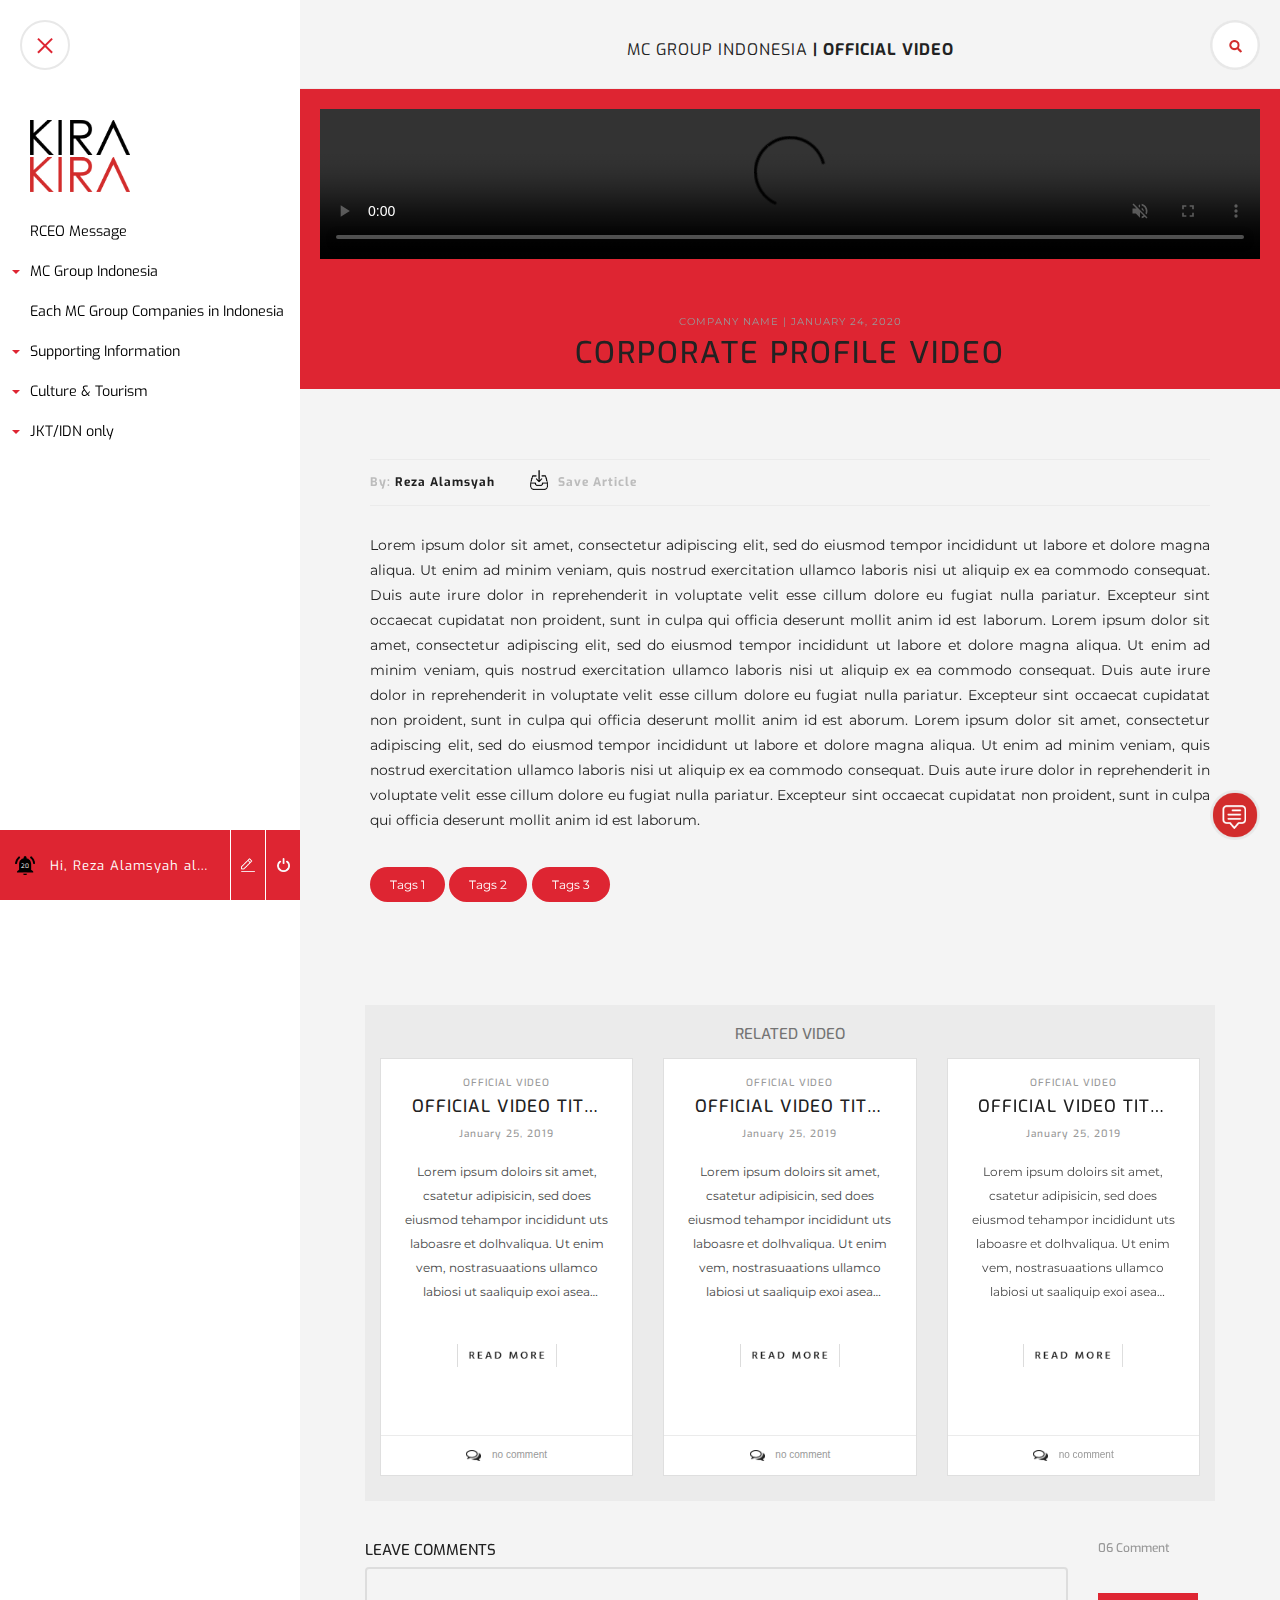
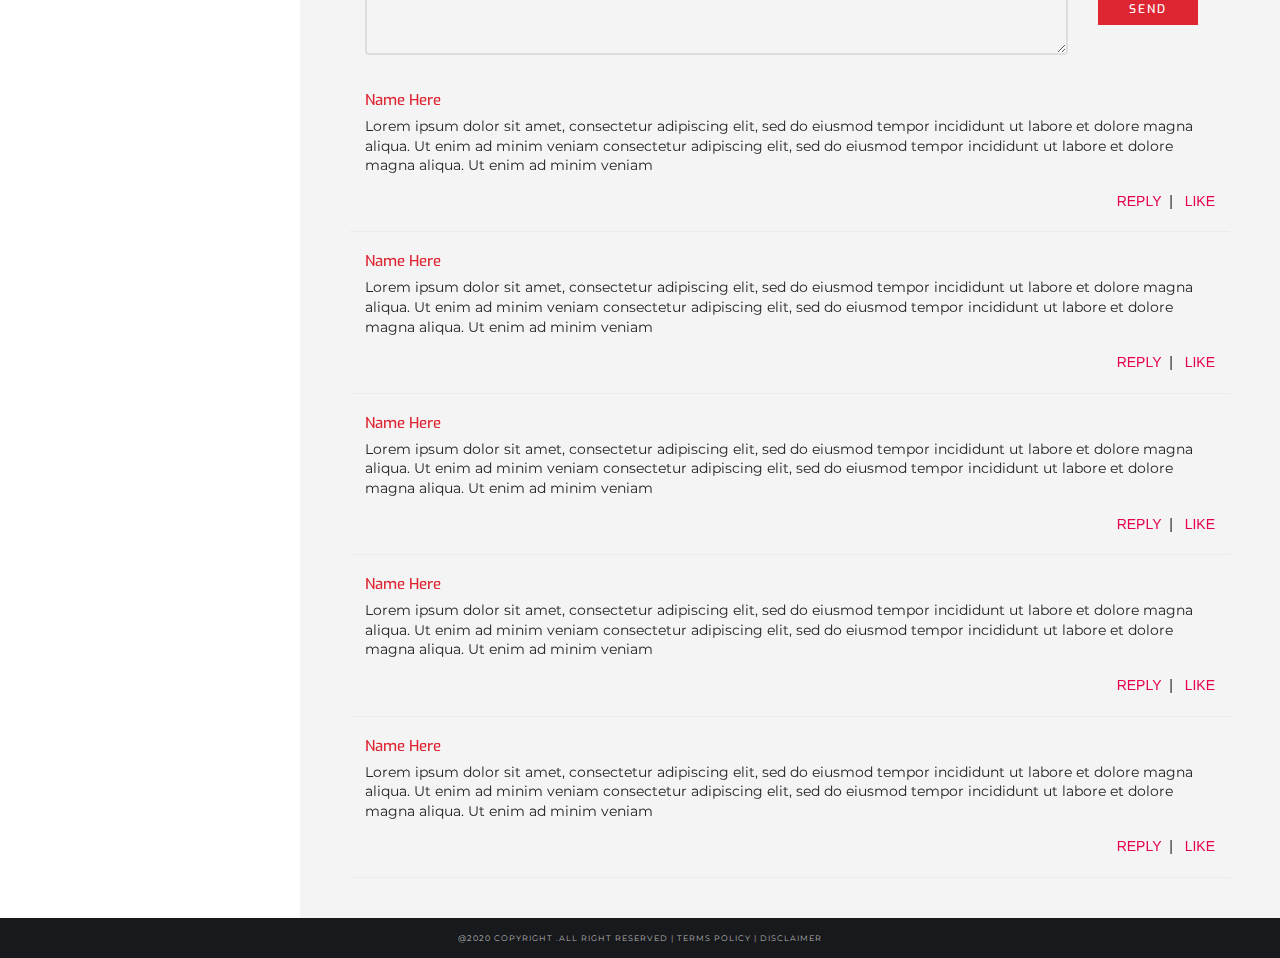
==== MC-Video-Detail.html @ 2f32a337 "First commit" ====
<!DOCTYPE html>
<html lang="en">

<head>
    <meta charset="utf-8">
    <meta name="viewport" content="width=device-width, initial-scale=1, shrink-to-fit=no">
    <meta http-equiv="X-UA-Compatible" content="ie=edge">
    <title> KIRA - KIRA | MC VIDEO DETAIL </title>
    <link rel="stylesheet" href="assets/css/main.min.css">
    <link rel="stylesheet" href="assets/css/rtl.css">
</head>

<body>
    <div class="wrapper">
        <!-- Sidebar Holder -->
        <button type="button" id="sidebarCollapse" class="navbar-btn">
            <span></span>
            <span></span>
            <span></span>
        </button>
        <nav id="sidebar">
            <div class="sidebar-fixed">
                <a class="sidebar-logo-desktop" href="index.html"><img src="assets/img/logo.png" alt=""></a>
                <ul class="list-unstyled components">
                    <!--  <li>
                    <a href="index.html">Home</a>
                </li> -->
                    <li>
                        <a href="rceo.html">RCEO Message</a>
                    </li>
                    <li>
                        <a href="#mcgrup" data-toggle="collapse" aria-expanded="false" class="dropdown-toggle">MC Group Indonesia</a>
                        <ul class="collapse list-unstyled" id="mcgrup">
                            <li>
                                <a href="MC-ACTIVITY-LP.html">MC Activity Material</a>
                            </li>
                            <li>
                                <a href="MC-Video-LP.html">Official Video</a>
                            </li>
                            <li>
                                <a href="#">MC’s Event in Indonesia</a>
                            </li>
                            <li>
                                <a href="#">Intoduction of MC Group Product & Services</a>
                            </li>
                            <li>
                                <a href="#">CSR</a>
                            </li>
                        </ul>
                    </li>
                    <li>
                        <a href="#">Each MC Group Companies in Indonesia</a>
                    </li>
                    <li>
                        <a href="#supporting" data-toggle="collapse" aria-expanded="false" class="dropdown-toggle">Supporting Information</a>
                        <ul class="collapse list-unstyled" id="supporting">
                            <li>
                                <a href="#">Intelligence Report by IDN/JKT</a>
                            </li>
                            <li>
                                <a href="#bussiness-info" data-toggle="collapse" aria-expanded="false" class="dropdown-toggle">Bussiness Information</a>
                                <ul class="collapse list-unstyled sub-menu" id="bussiness-info">
                                    <li>
                                        <a href="#">Golf Membership</a>
                                    </li>
                                    <li>
                                        <a href="#">Corporate Hotel Rate</a>
                                    </li>
                                    <li>
                                        <a href="#">Emergency Contact List</a>
                                    </li>
                                </ul>
                            </li>
                            <li>
                                <a href="#">Recommendation</a>
                            </li>
                        </ul>
                    </li>
                    <li>
                        <a href="#culture" data-toggle="collapse" aria-expanded="false" class="dropdown-toggle">Culture & Tourism</a>
                        <ul class="collapse list-unstyled" id="culture">
                            <li>
                                <a href="#">Company Event</a>
                            </li>
                            <li>
                                <a href="#">Individual Travelling</a>
                            </li>
                            <li>
                                <a href="#">Cross Culture</a>
                            </li>
                        </ul>
                    </li>
                    <li>
                        <a href="#jkt" data-toggle="collapse" aria-expanded="false" class="dropdown-toggle">JKT/IDN only</a>
                        <ul class="collapse list-unstyled" id="jkt">
                            <li>
                                <a href="#">Finance</a>
                            </li>
                            <li>
                                <a href="#">Training</a>
                            </li>
                            <li>
                                <a href="#">Monthly Report</a>
                            </li>
                            <li>
                                <a href="#">Intelligence Report by IDN/JKT</a>
                            </li>
                        </ul>
                    </li>
                </ul>
                <div class="bottom-bar">
                    <!-- bottom-bar-p-top -->
                    <div class="notif">20</div>
                    <div class="user">
                        <a href="#">
                            <p>Hi, Reza Alamsyah alamsyah</p>
                        </a>
                    </div>
                    <a href="#">
                        <div class="write-article"></div>
                    </a>
                    <a href="#">
                        <div class="logout"></div>
                    </a>
                </div>
            </div>
        </nav>
        <main role="main">
            <div class="container-fluid">
                <div class="row">
                    <div class="head-mobile">
                        <img src="assets/img/logo.png" alt="">
                    </div>
                    <div class="breadcumb">
                        <h6>MC GROUP INDONESIA <span>| Official Video</span></h6>
                    </div>
                </div>
            </div>
            <div class="red-bg">
            </div>
            <div class="container">
                <div class="row">
                    <div class="container">
                        <div class="row justify-content-center">
                            <div class="content-wrapper hp-top">
                                <!-- VIDEO -->
                                <div class="jumbotron jumbotron-fluid">
                                    <video muted loop controls>
                                        <source src="//vimeo-hp-videos.global.ssl.fastly.net/3/3.mp4">
                                    </video>
                                </div>
                                <!-- VIDEO -->
                                <div class="artikel-head">
                                    <p>Company Name | January 24, 2020</p>
                                    <h3>Corporate Profile Video</h3>
                                </div>
                                <div class="article-isi">
                                    <div class="artikel-author">
                                        <div class="artikel-author-left">
                                            <p>By: <span>Reza Alamsyah</span></p>
                                        </div>
                                        <div class="artikel-author-right">
                                            <a href="#"><img src="assets/img/save-article.png" alt=""></a>
                                            <p>Save Article</p>
                                        </div>
                                    </div>
                                    <p>Lorem ipsum dolor sit amet, consectetur adipiscing elit, sed do eiusmod tempor incididunt ut labore et dolore magna aliqua. Ut enim ad minim veniam, quis nostrud exercitation ullamco laboris nisi ut aliquip ex ea commodo consequat. Duis aute irure dolor in reprehenderit in voluptate velit esse cillum dolore eu fugiat nulla pariatur. Excepteur sint occaecat cupidatat non proident, sunt in culpa qui officia deserunt mollit anim id est laborum.
                                        Lorem ipsum dolor sit amet, consectetur adipiscing elit, sed do eiusmod tempor incididunt ut labore et dolore magna aliqua. Ut enim ad minim veniam, quis nostrud exercitation ullamco laboris nisi ut aliquip ex ea commodo consequat. Duis aute irure dolor in reprehenderit in voluptate velit esse cillum dolore eu fugiat nulla pariatur. Excepteur sint occaecat cupidatat non proident, sunt in culpa qui officia deserunt mollit anim id est aborum. Lorem ipsum dolor sit amet, consectetur adipiscing elit, sed do eiusmod tempor incididunt ut labore et dolore magna aliqua. Ut enim ad minim veniam, quis nostrud exercitation ullamco laboris nisi ut aliquip ex ea commodo consequat. Duis aute irure dolor in reprehenderit in voluptate velit esse cillum dolore eu fugiat nulla pariatur. Excepteur sint occaecat cupidatat non proident, sunt in culpa qui officia deserunt mollit anim id est laborum.
                                    </p>
                                    <div class="tags">
                                        <span>Tags 1</span> <span>Tags 2</span> <span>Tags 3</span>
                                    </div>
                                </div>
                            </div>
                        </div>
                    </div>
                </div>
                <!--  RELATED ARTIKEL -->
                <div class="row">
                    <div class="container rel-wrapper">
                        <div class="row justify-content-center related-wrapper">
                            <h3>RELATED VIDEO</h3>
                            <!-- CARD -->
                            <div class="col-lg-4 col-xs-6">
                                <div class="card">
                                    <div class="card-body">
                                        <h6>OFFICIAL VIDEO</h6>
                                        <h5 class="card-title">OFFICIAL VIDEO TITLE</h5>
                                        <h6>January 25, 2019</h6>
                                        <p class="card-text">Lorem ipsum doloirs sit amet, csatetur adipisicin, sed does eiusmod tehampor incididunt uts laboasre et dolhvaliqua. Ut enim vem, nostrasuaations ullamco labiosi ut saaliquip exoi asea comoodo Disco choice is the have great work. Lorem ipsum doloirs sit amet, csatetur adipisicin, sed does eiusmod tehampor incididunt uts laboasre et dolhvaliqua. Ut enim vem, nostrasuaations ullamco labiosi ut saaliquip exoi asea comoodo Disco choice is the have great work. Lorem ipsum doloirs sit amet, csatetur adipisicin, sed does eiusmod tehampor incididunt uts laboasre et dolhvaliqua. Ut enim vem, nostrasuaations ullamco labiosi ut saaliquip exoi asea comoodo Disco choice is the have great work. Lorem ipsum doloirs sit amet, csatetur adipisicin, sed does eiusmod tehampor incididunt uts laboasre et dolhvaliqua. Ut enim vem, nostrasuaations ullamco labiosi ut saaliquip exoi asea comoodo Disco choice is the have great work.</p>
                                    </div>
                                    <div class="card-body card-btn">
                                        <a href="MC-Video-Detail.html" class="card-link"> <img src="assets/img/rm-en.png" alt=""></a>
                                    </div>
                                    <div class="comment-bot">
                                        <img src="assets/img/comment-icon.png" alt="">
                                        no comment
                                    </div>
                                </div>
                            </div>
                            <!-- /CARD -->
                            <!-- CARD -->
                            <div class="col-lg-4 col-sm-6">
                                <div class="card">
                                    <div class="card-body">
                                        <h6>OFFICIAL VIDEO</h6>
                                        <h5 class="card-title">OFFICIAL VIDEO TITLE</h5>
                                        <h6>January 25, 2019</h6>
                                        <p class="card-text">Lorem ipsum doloirs sit amet, csatetur adipisicin, sed does eiusmod tehampor incididunt uts laboasre et dolhvaliqua. Ut enim vem, nostrasuaations ullamco labiosi ut saaliquip exoi asea comoodo Disco choice is the have great work. Lorem ipsum doloirs sit amet, csatetur adipisicin, sed does eiusmod tehampor incididunt uts laboasre et dolhvaliqua. Ut enim vem, nostrasuaations ullamco labiosi ut saaliquip exoi asea comoodo Disco choice is the have great work. Lorem ipsum doloirs sit amet, csatetur adipisicin, sed does eiusmod tehampor incididunt uts laboasre et dolhvaliqua. Ut enim vem, nostrasuaations ullamco labiosi ut saaliquip exoi asea comoodo Disco choice is the have great work. Lorem ipsum doloirs sit amet, csatetur adipisicin, sed does eiusmod tehampor incididunt uts laboasre et dolhvaliqua. Ut enim vem, nostrasuaations ullamco labiosi ut saaliquip exoi asea comoodo Disco choice is the have great work.</p>
                                    </div>
                                    <div class="card-body card-btn">
                                        <a href="MC-Video-Detail.html" class="card-link"> <img src="assets/img/rm-en.png" alt=""></a>
                                    </div>
                                    <div class="comment-bot">
                                        <img src="assets/img/comment-icon.png" alt="">
                                        no comment
                                    </div>
                                </div>
                            </div>
                            <!-- /CARD -->
                            <!-- CARD -->
                            <div class="col-lg-4 col-sm-6">
                                <div class="card">
                                    <div class="card-body">
                                        <h6>OFFICIAL VIDEO</h6>
                                        <h5 class="card-title">OFFICIAL VIDEO TITLE</h5>
                                        <h6>January 25, 2019</h6>
                                        <p class="card-text">Lorem ipsum doloirs sit amet, csatetur adipisicin, sed does eiusmod tehampor incididunt uts laboasre et dolhvaliqua. Ut enim vem, nostrasuaations ullamco labiosi ut saaliquip exoi asea comoodo Disco choice is the have great work. Lorem ipsum doloirs sit amet, csatetur adipisicin, sed does eiusmod tehampor incididunt uts laboasre et dolhvaliqua. Ut enim vem, nostrasuaations ullamco labiosi ut saaliquip exoi asea comoodo Disco choice is the have great work. Lorem ipsum doloirs sit amet, csatetur adipisicin, sed does eiusmod tehampor incididunt uts laboasre et dolhvaliqua. Ut enim vem, nostrasuaations ullamco labiosi ut saaliquip exoi asea comoodo Disco choice is the have great work. Lorem ipsum doloirs sit amet, csatetur adipisicin, sed does eiusmod tehampor incididunt uts laboasre et dolhvaliqua. Ut enim vem, nostrasuaations ullamco labiosi ut saaliquip exoi asea comoodo Disco choice is the have great work.</p>
                                    </div>
                                    <div class="card-body card-btn">
                                        <a href="MC-Video-Detail.html" class="card-link"> <img src="assets/img/rm-en.png" alt=""></a>
                                    </div>
                                    <div class="comment-bot">
                                        <img src="assets/img/comment-icon.png" alt="">
                                        no comment
                                    </div>
                                </div>
                            </div>
                            <!-- /CARD -->
                        </div>
                    </div>
                </div>
                <!--  RELATED ARTIKEL -->
                <div class="row">
                    <div class="container">
                        <div class="justify-content-center comment-wrapper">
                            <div class="row">
                                <div class="col">
                                    <h1>LEAVE COMMENTS</h1>
                                </div>
                                <div class="col col-lg-2">
                                    <h2>06 Comment</h2>
                                </div>
                            </div>
                            <div class="row">
                                <div class="col">
                                    <div class="form-group">
                                        <textarea class="form-control" rows="3" id="comment"></textarea>
                                    </div>
                                </div>
                                <div class="col-lg-2 col-sm-12">
                                    <button type="submit" class="btn btn-primary">SEND</button>
                                </div>
                            </div>
                            <!-- COMMENT -->
                            <div class="row comment">
                                <div class="col-lg-12">
                                    <h5>Name Here</h5>
                                </div>
                                <div class="col-lg-12">
                                    <p>Lorem ipsum dolor sit amet, consectetur adipiscing elit, sed do eiusmod tempor incididunt ut labore et dolore magna aliqua. Ut enim ad minim veniam consectetur adipiscing elit, sed do eiusmod tempor incididunt ut labore et dolore magna aliqua. Ut enim ad minim veniam</p>
                                </div>
                                <div class="col-lg-12">
                                    <span><a href="#">REPLY</a>&nbsp | &nbsp<a href="#"> LIKE</a></span>
                                </div>
                            </div>
                            <!-- /COMMENT -->
                            <!-- COMMENT -->
                            <div class="row comment">
                                <div class="col-lg-12">
                                    <h5>Name Here</h5>
                                </div>
                                <div class="col-lg-12">
                                    <p>Lorem ipsum dolor sit amet, consectetur adipiscing elit, sed do eiusmod tempor incididunt ut labore et dolore magna aliqua. Ut enim ad minim veniam consectetur adipiscing elit, sed do eiusmod tempor incididunt ut labore et dolore magna aliqua. Ut enim ad minim veniam</p>
                                </div>
                                <div class="col-lg-12">
                                    <span><a href="#">REPLY</a>&nbsp | &nbsp<a href="#"> LIKE</a></span>
                                </div>
                            </div>
                            <!-- /COMMENT -->
                            <!-- COMMENT -->
                            <div class="row comment">
                                <div class="col-lg-12">
                                    <h5>Name Here</h5>
                                </div>
                                <div class="col-lg-12">
                                    <p>Lorem ipsum dolor sit amet, consectetur adipiscing elit, sed do eiusmod tempor incididunt ut labore et dolore magna aliqua. Ut enim ad minim veniam consectetur adipiscing elit, sed do eiusmod tempor incididunt ut labore et dolore magna aliqua. Ut enim ad minim veniam</p>
                                </div>
                                <div class="col-lg-12">
                                    <span><a href="#">REPLY</a>&nbsp | &nbsp<a href="#"> LIKE</a></span>
                                </div>
                            </div>
                            <!-- /COMMENT -->
                            <!-- COMMENT -->
                            <div class="row comment">
                                <div class="col-lg-12">
                                    <h5>Name Here</h5>
                                </div>
                                <div class="col-lg-12">
                                    <p>Lorem ipsum dolor sit amet, consectetur adipiscing elit, sed do eiusmod tempor incididunt ut labore et dolore magna aliqua. Ut enim ad minim veniam consectetur adipiscing elit, sed do eiusmod tempor incididunt ut labore et dolore magna aliqua. Ut enim ad minim veniam</p>
                                </div>
                                <div class="col-lg-12">
                                    <span><a href="#">REPLY</a>&nbsp | &nbsp<a href="#"> LIKE</a></span>
                                </div>
                            </div>
                            <!-- /COMMENT -->
                            <!-- COMMENT -->
                            <div class="row comment">
                                <div class="col-lg-12">
                                    <h5>Name Here</h5>
                                </div>
                                <div class="col-lg-12">
                                    <p>Lorem ipsum dolor sit amet, consectetur adipiscing elit, sed do eiusmod tempor incididunt ut labore et dolore magna aliqua. Ut enim ad minim veniam consectetur adipiscing elit, sed do eiusmod tempor incididunt ut labore et dolore magna aliqua. Ut enim ad minim veniam</p>
                                </div>
                                <div class="col-lg-12">
                                    <span><a href="#">REPLY</a>&nbsp | &nbsp<a href="#"> LIKE</a></span>
                                </div>
                            </div>
                            <!-- /COMMENT -->
                        </div>
                    </div>
                </div>
            </div>
        </main>
        <!-- FOOTER -->
        <footer class="footer desktop">
            <div class="container">
                <span>@2020 copyright .all right reserved | <a href="#" data-toggle="modal" data-target=".bd-example-modal-lg">terms policy</a> | <a href="#" data-toggle="modal" data-target=".bd-example-modal-lg-2">disclaimer</a></span>
            </div>
        </footer>

        <!-- FOOTER mobile -->
        <footer class="footer mobile">
            <div class="container">
                <span>@2020 copyright .all right reserved <br> <a href="#" data-toggle="modal" data-target=".bd-example-modal-lg">terms policy</a> | <a href="#" data-toggle="modal" data-target=".bd-example-modal-lg-2">disclaimer</a></span>
            </div>
        </footer>




        <!-- MODAL TERMS POLICY -->
        <div class="modal fade bd-example-modal-lg" tabindex="-1" role="dialog" aria-labelledby="myLargeModalLabel" aria-hidden="true">
            <div class="modal-dialog modal-lg" role="document">
                <div class="modal-content">
                    <div class="modal-header">
                        <h5 class="modal-title h4" id="myLargeModalLabel">Terms Policy</h5>
                        <button type="button" class="close" data-dismiss="modal" aria-label="Close">
                            <span aria-hidden="true">×</span>
                        </button>
                    </div>
                    <div class="modal-body">
                        ...
                    </div>
                </div>
            </div>
        </div>
        <!-- /MODAL TERMS POLICY -->
        <!-- MODAL TERMS POLICY -->
        <div class="modal fade bd-example-modal-lg-2" tabindex="-1" role="dialog" aria-labelledby="myLargeModalLabel" aria-hidden="true">
            <div class="modal-dialog modal-lg" role="document">
                <div class="modal-content">
                    <div class="modal-header">
                        <h5 class="modal-title h4" id="myLargeModalLabel">DISCLAIMER</h5>
                        <button type="button" class="close" data-dismiss="modal" aria-label="Close">
                            <span aria-hidden="true">×</span>
                        </button>
                    </div>
                    <div class="modal-body">
                        ...
                    </div>
                </div>
            </div>
        </div>
        <!-- /MODAL TERMS POLICY -->
        <!-- /FOOTER -->
        <script src="assets/js/main.min.js"></script>
    </div>
    <a href="#">
        <div class="help" id="help">
            <img src="assets/img/help.png" alt="">
        </div>
    </a> <a href="#">
        <div class="search-btn">
            <img src="assets/img/search.png" alt="">
        </div>
    </a>
    <div class="search-multiply">
        <div class="container h-100">
            <div class="row h-100 justify-content-center align-items-center">
                <form class="col-8">
                    <div class="form-group">
                        <input type="text" class="form-control" id="search-input" placeholder="Type Here">
                    </div>
                </form>
            </div>
        </div>
    </div>
</body>

</html>
---- assets/css/rtl.css ----
@import url("https://fonts.googleapis.com/css?family=Exo:400,500|Montserrat&display=swap");
@import url("https://fonts.googleapis.com/css?family=Exo:400,600&display=swap");
@import url("https://fonts.googleapis.com/css?family=Montserrat&display=swap");
/* line 13, src/assets/scss/rtl.scss */
h6 {
  font-family: "Exo", sans-serif;
  letter-spacing: 1px;
}

/* line 18, src/assets/scss/rtl.scss */
.left-nav {
  width: 300px;
  background-color: #fFF;
  min-height: 95vh;
}

/* line 23, src/assets/scss/rtl.scss */
.left-nav img {
  width: 100px;
}

/* line 29, src/assets/scss/rtl.scss */
.left-nav ul li {
  list-style-type: none;
}

/* line 35, src/assets/scss/rtl.scss */
.head-mobile {
  display: none;
}

/* line 39, src/assets/scss/rtl.scss */
.navbtn {
  height: 50px;
  width: 50px;
}

/* line 43, src/assets/scss/rtl.scss */
.navbtn img {
  width: 50px;
}

/* line 48, src/assets/scss/rtl.scss */
.logo-confirmation {
  width: 100px;
  padding: 0px;
}

/* line 52, src/assets/scss/rtl.scss */
.logo-confirmation img {
  width: 100px;
  padding: 10px;
}

/* line 58, src/assets/scss/rtl.scss */
.header-confirmation {
  background-color: #de2532;
  padding: 20px 10px;
  color: #fff;
  text-align: center;
  letter-spacing: 1px;
  text-align: center;
}

/* line 66, src/assets/scss/rtl.scss */
.header-confirmation h1 {
  font-family: "Exo", sans-serif;
}

/* line 70, src/assets/scss/rtl.scss */
.header-confirmation p {
  font-family: "Montserrat";
  font-size: 10px;
}

/* line 75, src/assets/scss/rtl.scss */
.header-confirmation h6 {
  font-family: "Exo", sans-serif;
  font-size: 20px;
  letter-spacing: 2px;
  border: 1px solid #fff;
  border-radius: 20px;
  text-align: center;
  max-width: 600px;
  width: 300px;
  text-transform: uppercase;
  margin: -5px auto 0;
  padding: 7px 0;
}

/* line 90, src/assets/scss/rtl.scss */
form.confirmation {
  padding: 30px 100px 50px;
  margin: 50px 0 40px;
  font-family: "Exo", sans-serif;
  background-color: #fff;
  border-radius: 30px;
  border: 1px solid #dddddd;
  position: relative;
}

/* line 99, src/assets/scss/rtl.scss */
form.confirmation img {
  width: 80px;
  margin: 0 auto 20px;
  display: block;
}

/* line 105, src/assets/scss/rtl.scss */
form.confirmation p {
  text-align: center;
  font-size: 12px;
}

/* line 111, src/assets/scss/rtl.scss */
.form-control {
  border: 2px solid #dddddd;
}

/* line 116, src/assets/scss/rtl.scss */
input {
  border-radius: 20px !important;
  padding-left: 20px;
  text-align: center;
}

/* line 122, src/assets/scss/rtl.scss */
.emailicon {
  background: url(../img/email.png) no-repeat scroll 12px 9px;
  background-size: 16px;
  opacity: 0.5;
}

/* line 128, src/assets/scss/rtl.scss */
.passicon {
  background: url(../img/pass.png) no-repeat scroll 12px 9px;
  opacity: 0.5;
  background-size: 12px;
}

/* line 136, src/assets/scss/rtl.scss */
::-webkit-input-placeholder {
  letter-spacing: 2px;
  color: #b0b0b0;
  font-size: 10px;
  text-align: center;
}
::-moz-placeholder {
  letter-spacing: 2px;
  color: #b0b0b0;
  font-size: 10px;
  text-align: center;
}
:-ms-input-placeholder {
  letter-spacing: 2px;
  color: #b0b0b0;
  font-size: 10px;
  text-align: center;
}
::-ms-input-placeholder {
  letter-spacing: 2px;
  color: #b0b0b0;
  font-size: 10px;
  text-align: center;
}
::placeholder {
  letter-spacing: 2px;
  color: #b0b0b0;
  font-size: 10px;
  text-align: center;
}

/* line 143, src/assets/scss/rtl.scss */
.form-check-label {
  font-family: "Montserrat";
  font-size: 7px;
  letter-spacing: 0, 5px;
  line-height: 10px;
  text-transform: uppercase;
}

/* line 151, src/assets/scss/rtl.scss */
.btn-primary {
  background-color: #de2532;
  width: 100%;
  text-align: center;
  font-family: "Exo", sans-serif;
  border-radius: 20px;
  font-weight: 500;
  letter-spacing: 2px;
  border-color: #de2532;
}

/* line 163, src/assets/scss/rtl.scss */
.btn-primary:hover {
  color: #fff;
  background-color: #94101a;
  border-color: #94101a;
}

/* line 169, src/assets/scss/rtl.scss */
.push-top {
  margin: 30px 0 0;
}

/* Sticky footer styles
-------------------------------------------------- */
/* line 180, src/assets/scss/rtl.scss */
html {
  position: relative;
}

/* line 185, src/assets/scss/rtl.scss */
body {
  margin-bottom: 0px;
  background-color: #f4f4f4;
  overflow-x: hidden;
  /* Margin bottom by footer height */
}

/* line 192, src/assets/scss/rtl.scss */
.wrapper-log {
  background: url("../img/bg-log.png") no-repeat center center fixed;
  background-size: cover;
  -o-background-size: cover;
  min-height: 95vh;
}

/* line 201, src/assets/scss/rtl.scss */
.footer {
  font-family: "Montserrat";
  position: absolute;
  bottom: -40px;
  width: 100%;
  height: 40px;
  /* Set the fixed height of the footer here */
  line-height: 40px;
  /* Vertically center the text there */
  background-color: #17191c;
  text-align: center;
  font-size: 8px;
  letter-spacing: 1px;
  color: #b8b8b8;
}

/* line 216, src/assets/scss/rtl.scss */
.footer a {
  color: #b8b8b8;
}

/* line 221, src/assets/scss/rtl.scss */
.mobile {
  display: none;
}

/* line 227, src/assets/scss/rtl.scss */
.navbar {
  padding: 15px 10px;
  background: #fff;
  border: none;
  border-radius: 0;
  margin-bottom: 40px;
  -webkit-box-shadow: 1px 1px 3px rgba(0, 0, 0, 0.1);
          box-shadow: 1px 1px 3px rgba(0, 0, 0, 0.1);
}

/* line 236, src/assets/scss/rtl.scss */
.navbar-btn {
  -webkit-box-shadow: none;
          box-shadow: none;
  outline: none !important;
  border: none;
}

/* line 242, src/assets/scss/rtl.scss */
.line {
  width: 100%;
  height: 1px;
  border-bottom: 1px dashed #ddd;
  margin: 40px 0;
}

/* line 249, src/assets/scss/rtl.scss */
.wrapper {
  display: -webkit-box;
  display: -ms-flexbox;
  display: flex;
}

/* line 255, src/assets/scss/rtl.scss */
[role=main] {
  width: 100%;
}

/* line 259, src/assets/scss/rtl.scss */
.sidebar-fixed {
  top: 0;
  left: 0;
  position: -webkit-sticky;
  position: sticky;
  height: 100vh;
}

/* ---------------------------------------------------
    SIDEBAR STYLE
----------------------------------------------------- */
/* line 270, src/assets/scss/rtl.scss */
#sidebar {
  min-width: 300px;
  max-width: 300px;
  background: #FFFFFF;
  color: #fff;
  -webkit-transition: all 0.6s cubic-bezier(0.945, 0.02, 0.27, 0.665);
  transition: all 0.6s cubic-bezier(0.945, 0.02, 0.27, 0.665);
  -webkit-transform-origin: bottom left;
          transform-origin: bottom left;
  min-height: 95vh;
  font-family: "Exo", sans-serif;
  font-size: 13px;
  float: left;
  position: relative;
}

/* line 285, src/assets/scss/rtl.scss */
#sidebar.active {
  margin-left: -300px;
  -webkit-transform: rotateY(100deg);
          transform: rotateY(100deg);
}

/* line 290, src/assets/scss/rtl.scss */
#sidebar .sidebar-header {
  padding: 20px;
  background: #6d7fcc;
}

/* line 295, src/assets/scss/rtl.scss */
#sidebar ul.components {
  padding: 20px 0;
  margin-bottom: 110px;
}

/* line 300, src/assets/scss/rtl.scss */
#sidebar ul p {
  color: #fff;
  padding: 10px;
}

/* line 305, src/assets/scss/rtl.scss */
#sidebar ul li a {
  padding: 10px;
  font-size: 1.1em;
  display: block;
  padding-left: 30px;
  color: #000;
}

/* line 313, src/assets/scss/rtl.scss */
#sidebar ul li a:hover {
  background: #fff;
}

/* line 317, src/assets/scss/rtl.scss */
#sidebar ul li.active > a,
a[aria-expanded="true"] {
  color: #fff;
}

/* line 323, src/assets/scss/rtl.scss */
a[data-toggle="collapse"] {
  position: relative;
}

/* line 327, src/assets/scss/rtl.scss */
.dropdown-toggle::after {
  display: block;
  position: absolute;
  top: 50%;
  left: 8px;
  -webkit-transform: translateY(-50%);
          transform: translateY(-50%);
  color: #de2532;
}

/* line 336, src/assets/scss/rtl.scss */
ul ul a {
  font-size: 1.1em !important;
  padding-left: 30px !important;
  color: #6c6c6c !important;
}

/* line 342, src/assets/scss/rtl.scss */
ul.CTAs {
  padding: 20px;
}

/* line 346, src/assets/scss/rtl.scss */
ul.CTAs a {
  text-align: center;
  font-size: 0.9em !important;
  display: block;
  border-radius: 5px;
  margin-bottom: 5px;
}

/* ---------------------------------------------------
    CONTENT STYLE
----------------------------------------------------- */
/* line 358, src/assets/scss/rtl.scss */
#sidebarCollapse {
  width: 50px;
  height: 50px;
  background: #fFFFFF;
  cursor: pointer;
  position: fixed;
  top: 20px;
  left: 20px;
  z-index: 997;
  border-radius: 30px;
  border: 2px solid #e8e8e8;
}

/* line 373, src/assets/scss/rtl.scss */
#sidebar img {
  width: 100px;
  margin: 120px 0 0 30px;
}

/* line 379, src/assets/scss/rtl.scss */
#sidebarCollapse span {
  width: 60%;
  height: 2px;
  margin: 0 auto;
  display: block;
  background: #de2532;
  -webkit-transition: all 0.8s cubic-bezier(0.81, -0.33, 0.345, 1.375);
  transition: all 0.8s cubic-bezier(0.81, -0.33, 0.345, 1.375);
  -webkit-transition-delay: 0.2s;
          transition-delay: 0.2s;
}

/* line 389, src/assets/scss/rtl.scss */
#sidebarCollapse span:first-of-type {
  -webkit-transform: rotate(45deg) translate(2px, 2px);
          transform: rotate(45deg) translate(2px, 2px);
}

/* line 393, src/assets/scss/rtl.scss */
#sidebarCollapse span:nth-of-type(2) {
  opacity: 0;
}

/* line 397, src/assets/scss/rtl.scss */
#sidebarCollapse span:last-of-type {
  -webkit-transform: rotate(-45deg) translate(1px, -1px);
          transform: rotate(-45deg) translate(1px, -1px);
}

/* line 402, src/assets/scss/rtl.scss */
#sidebarCollapse.active span {
  -webkit-transform: none;
          transform: none;
  opacity: 1;
  margin: 5px auto;
}

/* line 408, src/assets/scss/rtl.scss */
.bottom-bar {
  background-color: #de2532;
  width: 300px;
  height: 70px;
  position: absolute;
  bottom: 0px;
}

/* line 416, src/assets/scss/rtl.scss */
.bottom-bar-p-top {
  background-color: #de2532;
  width: 300px;
  height: 70px;
  position: absolute;
  bottom: 40px;
}

/* line 424, src/assets/scss/rtl.scss */
.notif {
  width: 50px;
  height: 70px;
  float: left;
  text-align: center;
  background: url("../img/bell.png") no-repeat center center;
  background-size: 40%;
  font-size: 6px;
  vertical-align: middle;
  line-height: 72px;
}

/* line 436, src/assets/scss/rtl.scss */
.user {
  float: left;
  width: 180px;
  text-align: left;
  height: 40px;
  letter-spacing: 1px;
}

/* line 443, src/assets/scss/rtl.scss */
.user p {
  white-space: nowrap;
  overflow: hidden;
  text-overflow: ellipsis;
  max-width: 160px;
  margin-top: 27px;
}

/* line 451, src/assets/scss/rtl.scss */
.user a {
  color: #fff;
  text-decoration: none;
}

/* line 455, src/assets/scss/rtl.scss */
.user a :hover {
  color: #eaeaea;
}

/* line 462, src/assets/scss/rtl.scss */
.write-article {
  height: 70px;
  width: 35px;
  float: left;
  border-left: 1px solid #fff;
  text-align: center;
  background: url("../img/wrt.png") no-repeat center center;
  background-size: 40%;
}

/* line 471, src/assets/scss/rtl.scss */
.write-article:hover {
  background-color: #b60b0b;
}

/* line 476, src/assets/scss/rtl.scss */
.logout {
  height: 70px;
  width: 35px;
  border-left: 1px solid #fff;
  float: left;
  text-align: center;
  background: url("../img/log.png") no-repeat center center;
  background-size: 37%;
}

/* line 485, src/assets/scss/rtl.scss */
.logout:hover {
  background-color: #b60b0b;
}

/* line 490, src/assets/scss/rtl.scss */
.search-btn {
  width: 50px;
  height: 50px;
  position: absolute;
  right: 20px;
  top: 20px;
  z-index: 999;
}

/* line 498, src/assets/scss/rtl.scss */
.search-btn img {
  width: 50px;
  height: 50px;
}

/* line 503, src/assets/scss/rtl.scss */
.search-btn:hover {
  opacity: 0.8;
}

/* line 508, src/assets/scss/rtl.scss */
.help {
  width: 50px;
  height: 50px;
  position: fixed;
  right: 20px;
  bottom: 60px;
  z-index: 999;
}

/* line 516, src/assets/scss/rtl.scss */
.help img {
  width: 50px;
  height: 50px;
}

/* line 521, src/assets/scss/rtl.scss */
.help:hover {
  opacity: 0.8;
}

/* line 526, src/assets/scss/rtl.scss */
.sticky {
  -webkit-transform: translateZ(0);
  position: fixed;
  top: 0;
  width: 100%;
}

/* line 533, src/assets/scss/rtl.scss */
.sub-menu {
  padding: 0 0 0 10px;
}

/* line 537, src/assets/scss/rtl.scss */
.search-multiply {
  width: 100%;
  height: 100%;
  background-color: #ffffff;
  position: fixed;
  z-index: 998;
  display: none;
  top: 0px;
}

/* line 547, src/assets/scss/rtl.scss */
input#search-input {
  outline: 0;
  border-width: 0 0 2px;
  border-color: #000;
  border-radius: 0px !important;
  font-size: 30px;
  font-family: "Exo", sans-serif;
}

/* line 556, src/assets/scss/rtl.scss */
input#search-input::-webkit-input-placeholder {
  font-size: 30px;
}
input#search-input::-moz-placeholder {
  font-size: 30px;
}
input#search-input:-ms-input-placeholder {
  font-size: 30px;
}
input#search-input::-ms-input-placeholder {
  font-size: 30px;
}
input#search-input::placeholder {
  font-size: 30px;
}

/* line 560, src/assets/scss/rtl.scss */
input#search-input:focus {
  border-color: none !important;
}

/* line 565, src/assets/scss/rtl.scss */
.wrapper-vid {
  width: 100%;
  min-height: 95vh;
  overflow: hidden;
  height: 100%;
}

/* line 572, src/assets/scss/rtl.scss */
.wrapper-vid .wrapper__video {
  -o-object-fit: cover;
     object-fit: cover;
  width: 100%;
  min-height: 95vh;
  height: 100%;
}

/* line 579, src/assets/scss/rtl.scss */
.breadcumb {
  border-bottom: solid 1px #ebebeb;
  text-align: center;
  padding: 30px 0 10px;
  width: 100%;
  text-transform: uppercase;
}

/* line 586, src/assets/scss/rtl.scss */
.breadcumb h6 {
  text-align: center;
  font-weight: 400;
  line-height: 40px;
}

/* line 591, src/assets/scss/rtl.scss */
.breadcumb h6 span {
  font-weight: 500;
  font-weight: bold;
}

/* line 611, src/assets/scss/rtl.scss */
#tabs {
  background: #fff;
  color: #bdbdbd;
}

/* line 616, src/assets/scss/rtl.scss */
#tabs h6.section-title {
  color: #bdbdbd;
  font-size: 10px;
}

/* line 621, src/assets/scss/rtl.scss */
#tabs .nav-tabs .nav-item.show .nav-link,
.nav-tabs .nav-link.active {
  background-color: #FFF;
  font-size: 15px;
  font-weight: bold;
  border: 1px solid #bdbdbd;
  width: 60px;
  height: 60px;
  border-radius: 40px;
  line-height: 44px;
  margin: 30px 0 0;
}

/* line 633, src/assets/scss/rtl.scss */
#tabs .nav-tabs .nav-item.show .nav-link p,
.nav-tabs .nav-link.active p {
  color: #de2532 !important;
  margin: 0px 0 0 -4px;
}

/* line 639, src/assets/scss/rtl.scss */
#tabs .nav-tabs .nav-link {
  color: #bdbdbd;
  font-size: 20px;
  background-color: #FFF;
}

/* line 645, src/assets/scss/rtl.scss */
.nav-fill .nav-item {
  -webkit-box-flex: 1;
  -ms-flex: 1 1 auto;
  flex: 0;
  text-align: center;
}

/* line 652, src/assets/scss/rtl.scss */
.nav-tabs .nav-link {
  border: 1px solid #bdbdbd;
  border-radius: 40px;
  font-size: 8px;
  line-height: 24px;
  width: 40px;
  height: 40px;
  text-align: center;
  margin: 40px 10px 0;
  background-color: #f4f4f4;
  font-family: "Exo", sans-serif;
}

/* line 666, src/assets/scss/rtl.scss */
.nav-tabs {
  border-bottom: 0px solid #dee2e6;
}

/* line 669, src/assets/scss/rtl.scss */
.nav-tabs a {
  color: #000;
}

/* line 673, src/assets/scss/rtl.scss */
.nav-tabs p {
  margin-left: -5px;
  color: #bdbdbd;
}

/* line 679, src/assets/scss/rtl.scss */
.rceo-line {
  margin-top: -30px;
  width: 90%;
}

/* line 684, src/assets/scss/rtl.scss */
.rceo-picture-wrapper {
  border: 5px solid #e2e2e2;
  width: 160px;
  height: 160px;
  margin: 50px auto 0;
  border-radius: 50%;
}

/* line 692, src/assets/scss/rtl.scss */
.rceo-picture {
  width: 150px;
  height: 150px;
  background-color: #de2532;
  border-radius: 100px;
  -webkit-clip-path: circle(50% at 50% 50%);
  clip-path: circle(50% at 50% 50%);
  background-position: center center;
  background-repeat: no-repeat;
  background-size: cover;
}

/* line 704, src/assets/scss/rtl.scss */
.rceo-message {
  background-color: white;
  padding: 100px 40px 40px;
  margin-top: -80px;
  text-align: center;
  border: 1px solid #dddddd;
}

/* line 711, src/assets/scss/rtl.scss */
.rceo-message p {
  font-family: "Montserrat";
  font-size: 14px;
  line-height: 25px;
}

/* line 717, src/assets/scss/rtl.scss */
.rceo-message h6 {
  font-size: 25px;
}

/* line 722, src/assets/scss/rtl.scss */
.rceo-content {
  background-color: white;
  padding: 40px 40px 40px;
  margin-top: 20px;
  margin-bottom: 100px;
  text-align: justify;
  border: 1px solid #dddddd;
}

/* line 730, src/assets/scss/rtl.scss */
.rceo-content p {
  font-family: "Montserrat";
  font-size: 14px;
  line-height: 25px;
}

/* line 737, src/assets/scss/rtl.scss */
.embed-responsive {
  margin-bottom: 20px;
}

/* line 741, src/assets/scss/rtl.scss */
.red-bg {
  width: 100%;
  background-color: #de2532;
  height: 300px;
  position: relative;
}

/* line 748, src/assets/scss/rtl.scss */
ul.filter {
  float: left;
}

/* line 751, src/assets/scss/rtl.scss */
ul.filter li {
  float: left;
  list-style-type: none;
  padding: 0 20px;
}

/* line 758, src/assets/scss/rtl.scss */
.card {
  margin: 15px 0;
  text-align: center;
  border-radius: 0px;
}

/* line 763, src/assets/scss/rtl.scss */
.card h5 {
  font-size: 17px;
  font-family: "Exo", sans-serif;
  color: #212121;
  letter-spacing: 1px;
  white-space: nowrap;
  overflow: hidden;
  text-overflow: ellipsis;
  max-width: 90%;
  margin-left: auto;
  margin-right: auto;
  position: relative;
}

/* line 777, src/assets/scss/rtl.scss */
.card h6 {
  font-family: "Exo", sans-serif;
  font-size: 10px;
  color: #999999;
  margin-top: -2px;
}

/* line 784, src/assets/scss/rtl.scss */
.card p {
  font-size: 12px;
  color: #464646;
  line-height: 24px;
  font-family: "Montserrat";
  margin: 20px 0 0;
  overflow: hidden;
  text-overflow: ellipsis;
  display: -webkit-box;
  -webkit-line-clamp: 6;
  /* number of lines to show */
  -webkit-box-orient: vertical;
}

/* line 798, src/assets/scss/rtl.scss */
.card img {
  border-radius: 0px;
}

/* line 803, src/assets/scss/rtl.scss */
.card-btn {
  margin: 0px 0 40px;
}

/* line 806, src/assets/scss/rtl.scss */
.card-btn img {
  width: 100px;
}

/* line 809, src/assets/scss/rtl.scss */
.card-btn img:hover {
  -webkit-transition: all .2s;
  transition: all .2s;
  opacity: 0.3;
}

/* line 815, src/assets/scss/rtl.scss */
.con-container {
  min-height: 95vh;
}

/* line 818, src/assets/scss/rtl.scss */
.center-div {
  position: absolute;
  margin: auto;
  top: 0;
  right: 0;
  bottom: 0;
  left: 0;
  width: 600px;
  height: 500px;
  border-radius: 3px;
}

/* line 830, src/assets/scss/rtl.scss */
.load-more {
  width: 300px;
  height: 50px;
  background-color: #de2532;
  margin: 50px auto;
  font-family: "Exo", sans-serif;
  text-align: center;
  line-height: 50px;
  display: block;
}

/* line 840, src/assets/scss/rtl.scss */
.load-more a {
  color: #fff;
  display: block;
  text-decoration: none;
}

/* line 846, src/assets/scss/rtl.scss */
.load-more:hover {
  -webkit-transition: all .2s;
  transition: all .2s;
  opacity: 0.9;
}

/* line 852, src/assets/scss/rtl.scss */
.content-wrapper {
  padding: 40px 10px 0px;
  margin-top: 20px;
  margin-bottom: 10px;
  text-align: justify;
  width: 100%;
}

/* line 860, src/assets/scss/rtl.scss */
.hp-top {
  margin-top: -320px;
  z-index: 9;
}

/* line 866, src/assets/scss/rtl.scss */
.jumbotron video {
  max-width: 100%;
  min-width: 100%;
}

/* line 872, src/assets/scss/rtl.scss */
.jumbotron-fluid,
.jumbotron {
  padding: 0rem 0rem;
  margin-bottom: 0;
  background-color: transparent;
}

/* line 879, src/assets/scss/rtl.scss */
.artikel-head {
  margin: 50px 0 0;
}

/* line 882, src/assets/scss/rtl.scss */
.artikel-head p {
  font-size: 10px;
  color: #999999;
  font-family: "Montserrat";
  text-align: center;
  letter-spacing: 1px;
  text-transform: uppercase;
}

/* line 891, src/assets/scss/rtl.scss */
.artikel-head h3 {
  font-size: 30px;
  font-family: "Exo", sans-serif;
  text-align: center;
  letter-spacing: 2px;
  text-transform: uppercase;
  margin-top: -10px;
  font-weight: 500;
}

/* line 902, src/assets/scss/rtl.scss */
.artikel-author {
  border-top: 1px solid #ebebeb;
  border-bottom: 1px solid #ebebeb;
  display: inline-block;
  width: 100%;
  margin: 80px 0 20px;
}

/* line 909, src/assets/scss/rtl.scss */
.artikel-author p {
  font-size: 12px !important;
  margin: 10px 0 0;
  padding: 0 0 10px;
  font-family: "Exo", sans-serif !important;
  color: #bcbcbc !important;
  font-weight: bold;
  letter-spacing: 1px;
}

/* line 918, src/assets/scss/rtl.scss */
.artikel-author p span {
  color: #212121 !important;
}

/* line 924, src/assets/scss/rtl.scss */
.artikel-author-left {
  float: left;
  display: inline-block;
  width: 150px;
}

/* line 930, src/assets/scss/rtl.scss */
.artikel-author-right {
  float: left;
  display: inline-block;
  width: 300px;
}

/* line 935, src/assets/scss/rtl.scss */
.artikel-author-right img {
  float: left;
  width: 18px;
  margin: 10px 10px 0 !important;
}

/* line 942, src/assets/scss/rtl.scss */
.article-isi {
  padding: 0 50px;
}

/* line 945, src/assets/scss/rtl.scss */
.article-isi p {
  font-family: "Montserrat";
  font-size: 14px;
  line-height: 25px;
  color: #212121;
}

/* line 953, src/assets/scss/rtl.scss */
.tags {
  margin: 40px 0;
}

/* line 956, src/assets/scss/rtl.scss */
.tags span {
  padding: 10px 20px;
  background-color: #de2532;
  border-radius: 20px;
  color: #fff;
  font-family: "Montserrat";
  font-size: 12px;
}

/* line 966, src/assets/scss/rtl.scss */
.related-card {
  padding-top: 30px;
  margin: 0 10px;
  width: 30%;
}

/* line 971, src/assets/scss/rtl.scss */
.related-card img {
  width: 70px;
  margin: 30px 0 20px;
}

/* line 977, src/assets/scss/rtl.scss */
.comment-bot {
  border-top: 1px solid #ebebeb;
  height: 40px;
  color: #999999;
  margin-top: 8px;
  font-size: 10px;
  padding-top: 12px;
}

/* line 985, src/assets/scss/rtl.scss */
.comment-bot img {
  width: 15px;
  margin-right: 8px;
}

/* line 991, src/assets/scss/rtl.scss */
.comment-bot-rel {
  border-top: 1px solid #ebebeb;
  height: 23px;
  color: #999999;
  margin-top: 0px;
  font-size: 8px;
  padding-top: 5px;
}

/* line 999, src/assets/scss/rtl.scss */
.comment-bot-rel img {
  width: 10px;
  margin: 0px 5px 0 0;
}

/* line 1005, src/assets/scss/rtl.scss */
.related-wrapper {
  text-align: center;
  background-color: #ebebeb;
  margin: 60px 40px 40px;
  padding: 0 0 10px;
}

/* line 1013, src/assets/scss/rtl.scss */
.related-wrapper h3 {
  width: 100%;
  margin: 20px 0 0;
  font-family: "Exo", sans-serif;
  font-size: 15px;
  color: #747474;
}

/* line 1022, src/assets/scss/rtl.scss */
.comment-wrapper {
  margin: 0 40px 40px;
}

/* line 1025, src/assets/scss/rtl.scss */
.comment-wrapper h1 {
  font-family: "Exo", sans-serif;
  font-size: 15px;
}

/* line 1030, src/assets/scss/rtl.scss */
.comment-wrapper h2 {
  font-family: "Exo", sans-serif;
  font-size: 12px;
  color: #999999;
}

/* line 1036, src/assets/scss/rtl.scss */
.comment-wrapper .btn {
  border-radius: 0px;
  margin-top: 26px;
  width: 100px;
  font-size: 12px;
}

/* line 1043, src/assets/scss/rtl.scss */
.comment-wrapper textarea {
  background-color: transparent;
}

/* line 1049, src/assets/scss/rtl.scss */
.comment {
  border-bottom: 1px solid #ebebeb;
}

/* line 1052, src/assets/scss/rtl.scss */
.comment h5 {
  color: #de2532;
  font-family: "Exo", sans-serif;
  font-size: 15px;
  margin-top: 20px;
}

/* line 1059, src/assets/scss/rtl.scss */
.comment p {
  font-family: "Montserrat";
  font-size: 14px;
}

/* line 1064, src/assets/scss/rtl.scss */
.comment span {
  float: right;
  margin-bottom: 20px;
  font-size: 14px;
}

/* ---------------------------------------------------
    MEDIAQUERIES
----------------------------------------------------- */
@media (max-width: 768px) {
  /* line 1075, src/assets/scss/rtl.scss */
  #sidebar {
    margin-left: -300px;
    -webkit-transform: rotateY(90deg);
            transform: rotateY(90deg);
  }
  /* line 1080, src/assets/scss/rtl.scss */
  #sidebar.active {
    margin-left: 0;
    -webkit-transform: none;
            transform: none;
  }
  /* line 1085, src/assets/scss/rtl.scss */
  #sidebarCollapse span:first-of-type,
  #sidebarCollapse span:nth-of-type(2),
  #sidebarCollapse span:last-of-type {
    -webkit-transform: none;
            transform: none;
    opacity: 1;
    margin: 5px auto;
  }
  /* line 1093, src/assets/scss/rtl.scss */
  #sidebarCollapse.active span {
    margin: 0 auto;
  }
  /* line 1097, src/assets/scss/rtl.scss */
  #sidebarCollapse.active span:first-of-type {
    -webkit-transform: rotate(45deg) translate(2px, 2px);
            transform: rotate(45deg) translate(2px, 2px);
  }
  /* line 1101, src/assets/scss/rtl.scss */
  #sidebarCollapse.active span:nth-of-type(2) {
    opacity: 0;
  }
  /* line 1105, src/assets/scss/rtl.scss */
  #sidebarCollapse.active span:last-of-type {
    -webkit-transform: rotate(-45deg) translate(1px, -1px);
            transform: rotate(-45deg) translate(1px, -1px);
  }
}

@media only screen and (max-width: 600px) {
  /* line 1116, src/assets/scss/rtl.scss */
  .load-more {
    margin: 50px auto 140px;
  }
  /* line 1120, src/assets/scss/rtl.scss */
  .head-mobile {
    border-bottom: solid 1px #ebebeb;
    text-align: center;
    height: 88px;
    background-color: #fff;
    width: 100%;
    position: fixed;
    top: 0px;
    z-index: 94;
    display: block;
  }
  /* line 1131, src/assets/scss/rtl.scss */
  .head-mobile img {
    width: 70px;
    margin: 15px auto 0;
  }
  /* line 1138, src/assets/scss/rtl.scss */
  .breadcumb {
    margin-top: 80px;
  }
  /* line 1142, src/assets/scss/rtl.scss */
  #sidebar {
    position: fixed;
    z-index: 99;
  }
  /* line 1147, src/assets/scss/rtl.scss */
  .rceo-content {
    padding: 40px 20px 40px;
  }
  /* line 1151, src/assets/scss/rtl.scss */
  .nav-mobile-bg {
    width: 100%;
    height: 100px;
    background-color: #f00;
  }
  /* line 1157, src/assets/scss/rtl.scss */
  .rceo-message {
    padding: 100px 20px 40px;
  }
  /* line 1161, src/assets/scss/rtl.scss */
  form.confirmation {
    padding: 30px 20px 50px;
    margin: 30px 0 110px;
    top: 0px;
  }
  /* line 1166, src/assets/scss/rtl.scss */
  form.confirmation img {
    width: 60px;
  }
  /* line 1173, src/assets/scss/rtl.scss */
  .header-confirmation h6 {
    width: auto;
  }
  /* line 1178, src/assets/scss/rtl.scss */
  .form-check-label {
    font-size: 6px;
    margin-bottom: -10px;
  }
  /* line 1184, src/assets/scss/rtl.scss */
  .form-check-input {
    margin-top: 0.5rem;
  }
  /* line 1188, src/assets/scss/rtl.scss */
  .desktop {
    display: none;
  }
  /* line 1192, src/assets/scss/rtl.scss */
  .mobile {
    display: inline;
  }
  /* line 1196, src/assets/scss/rtl.scss */
  html {
    min-height: 100%;
  }
  /* line 1200, src/assets/scss/rtl.scss */
  body {
    overflow-x: hidden !important;
  }
  /* line 1204, src/assets/scss/rtl.scss */
  .footer {
    bottom: 0px;
    width: 100%;
    height: 70px;
    line-height: 22px;
    padding: 14px 0 0;
    z-index: 20;
    /* Set the fixed height of the footer here */
  }
  /* line 1213, src/assets/scss/rtl.scss */
  .footer a {
    color: #b8b8b8;
  }
  /* line 1218, src/assets/scss/rtl.scss */
  .bottom-bar {
    bottom: 0px;
  }
  /* line 1222, src/assets/scss/rtl.scss */
  .help {
    bottom: 60px;
    position: fixed;
  }
  /* line 1227, src/assets/scss/rtl.scss */
  .search-btn {
    position: fixed;
  }
  /* line 1231, src/assets/scss/rtl.scss */
  .red-bg {
    height: 100px;
  }
  /* line 1235, src/assets/scss/rtl.scss */
  .hp-top {
    margin-top: -120px;
  }
  /* line 1239, src/assets/scss/rtl.scss */
  .artikel-head h3 {
    font-size: 20px;
  }
  /* line 1244, src/assets/scss/rtl.scss */
  .article-isi {
    padding: 0 10px;
  }
  /* line 1248, src/assets/scss/rtl.scss */
  .artikel-author-right {
    width: 140px;
  }
  /* line 1252, src/assets/scss/rtl.scss */
  .artikel-author {
    margin: 31px 0 20px;
  }
  /* line 1256, src/assets/scss/rtl.scss */
  .related-wrapper {
    margin: 0 0px 40px;
    max-height: 940px;
    overflow: hidden;
  }
  /* line 1262, src/assets/scss/rtl.scss */
  .comment-wrapper {
    margin: 0 0px 40px;
    margin-bottom: 160px;
  }
  /* line 1267, src/assets/scss/rtl.scss */
  .comment-wrapper .btn {
    width: 100%;
    margin-top: 2px;
    margin-bottom: 40px;
    font-size: 16px;
  }
  /* line 1275, src/assets/scss/rtl.scss */
  .comment-wrapper h2 {
    float: right;
  }
  /* line 1278, src/assets/scss/rtl.scss */
  .rel-wrapper {
    width: 100%;
    margin: 0px;
    padding: 0px;
  }
}

/*# sourceMappingURL=../../../scss */
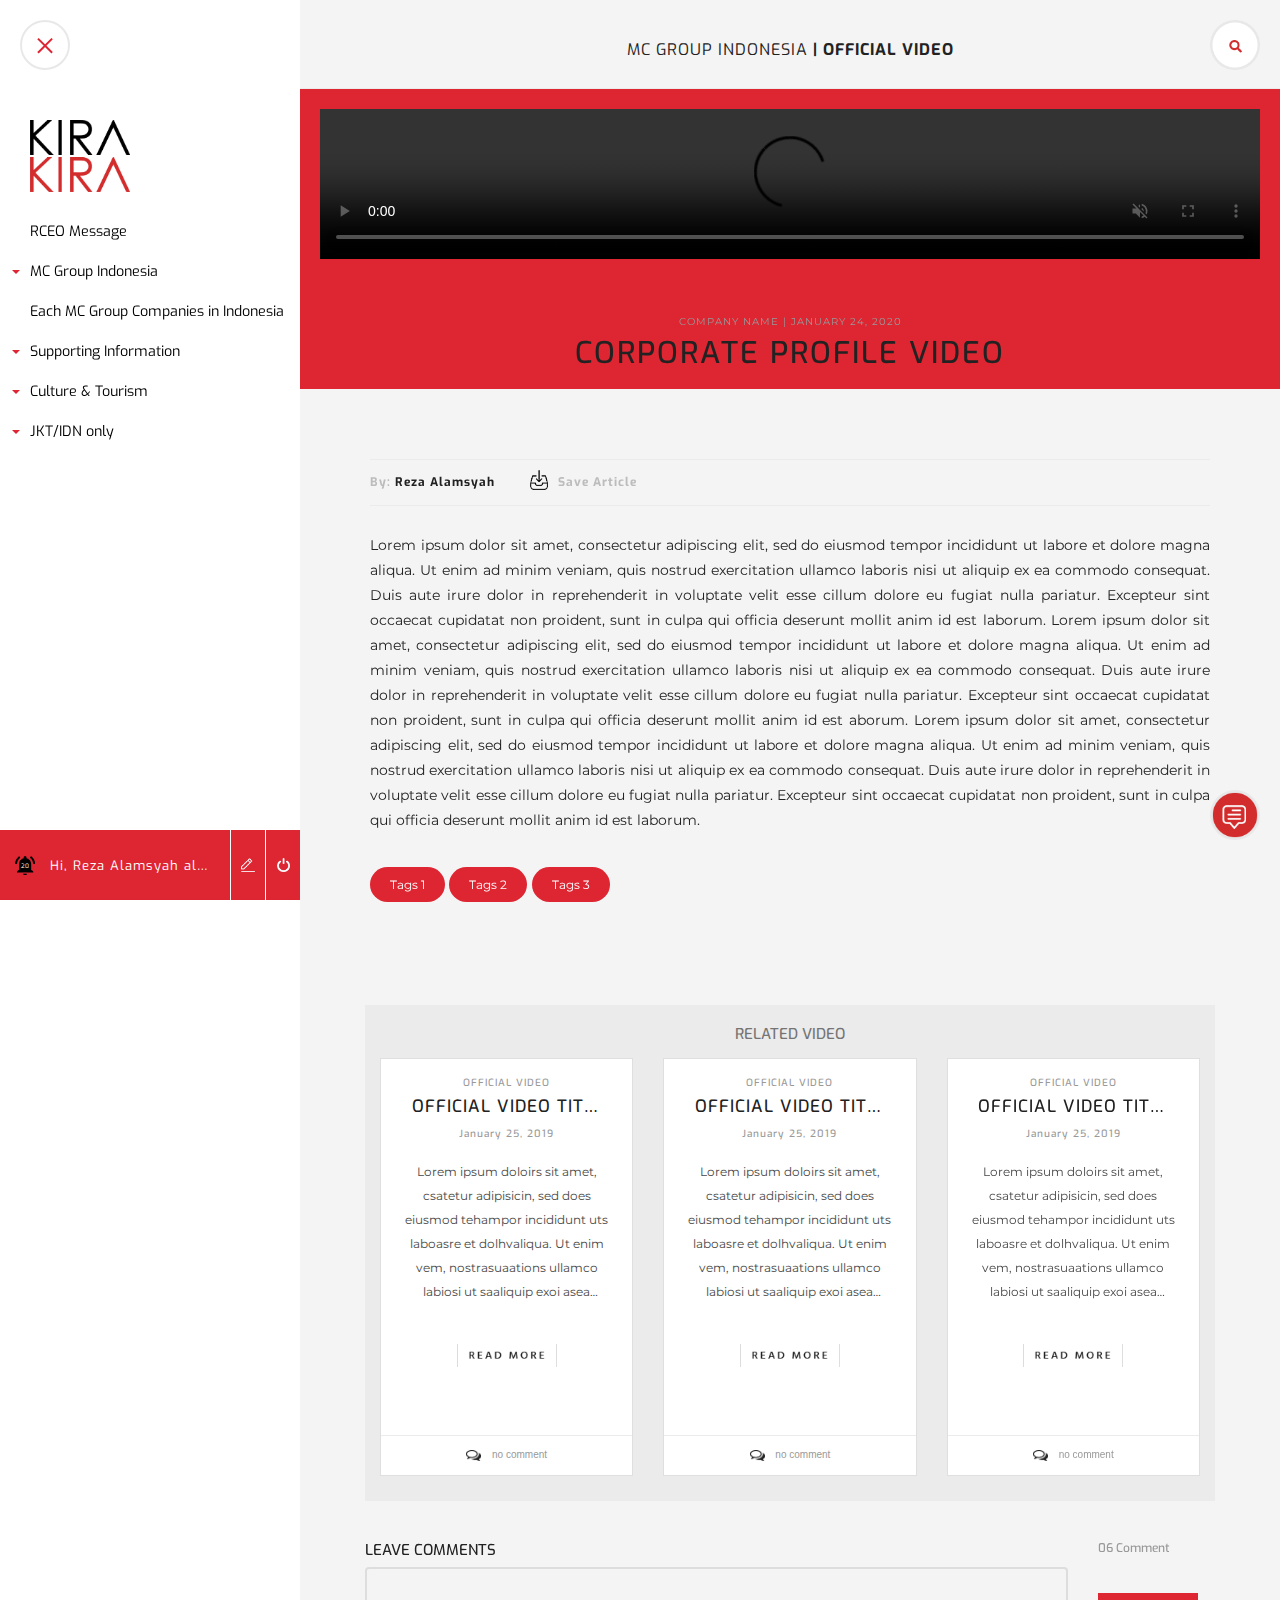
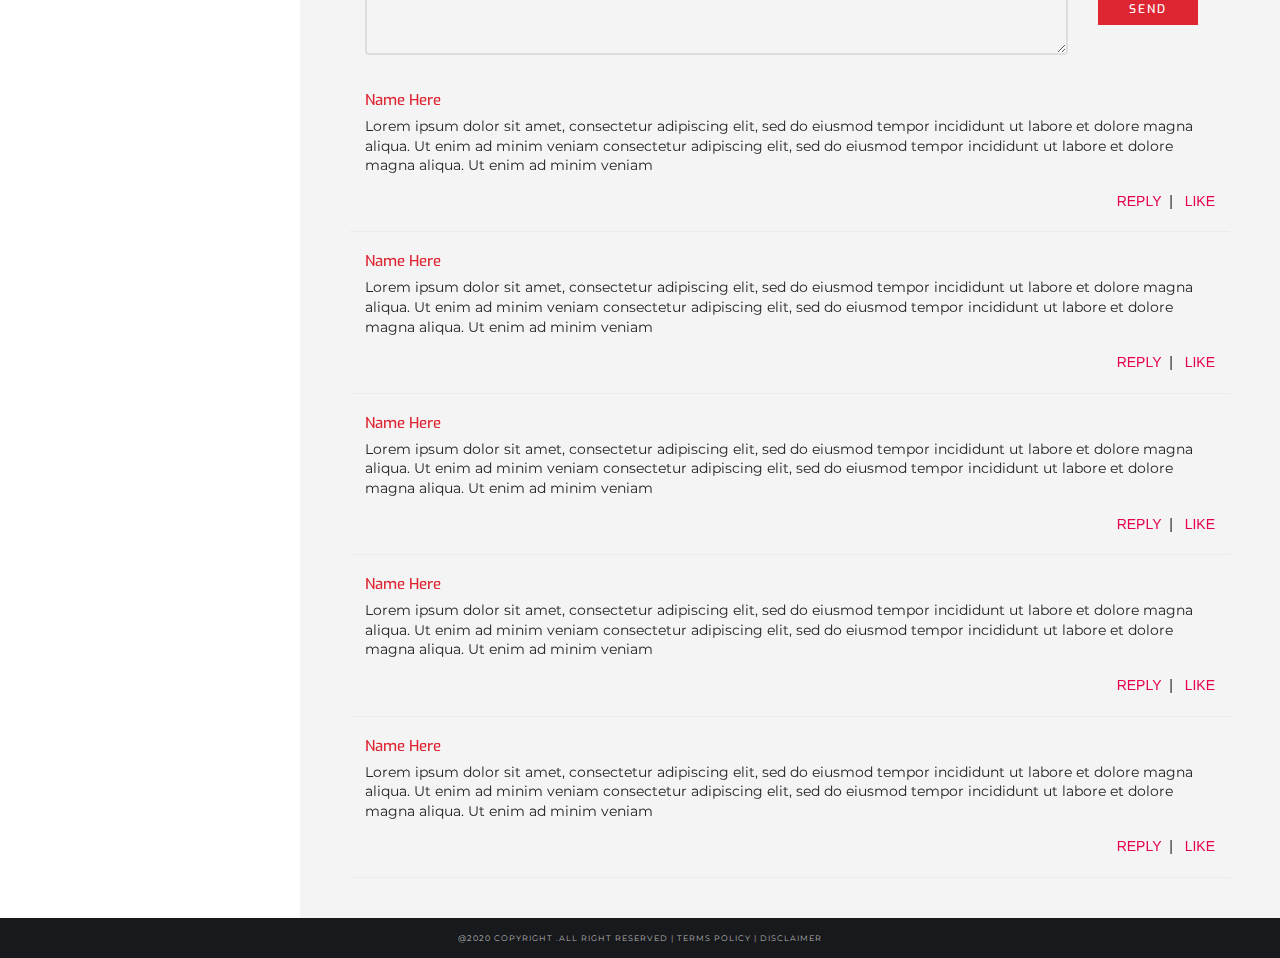
==== commit e6b5b8b0: "update video" ====
--- a/MC-Video-Detail.html
+++ b/MC-Video-Detail.html
@@ -146,7 +146,7 @@
                                 <!-- VIDEO -->
                                 <div class="jumbotron jumbotron-fluid">
                                     <video muted loop controls>
-                                        <source src="//vimeo-hp-videos.global.ssl.fastly.net/3/3.mp4">
+                                        <source src="http://vimeo-hp-videos.global.ssl.fastly.net/3/3.mp4">
                                     </video>
                                 </div>
                                 <!-- VIDEO -->
